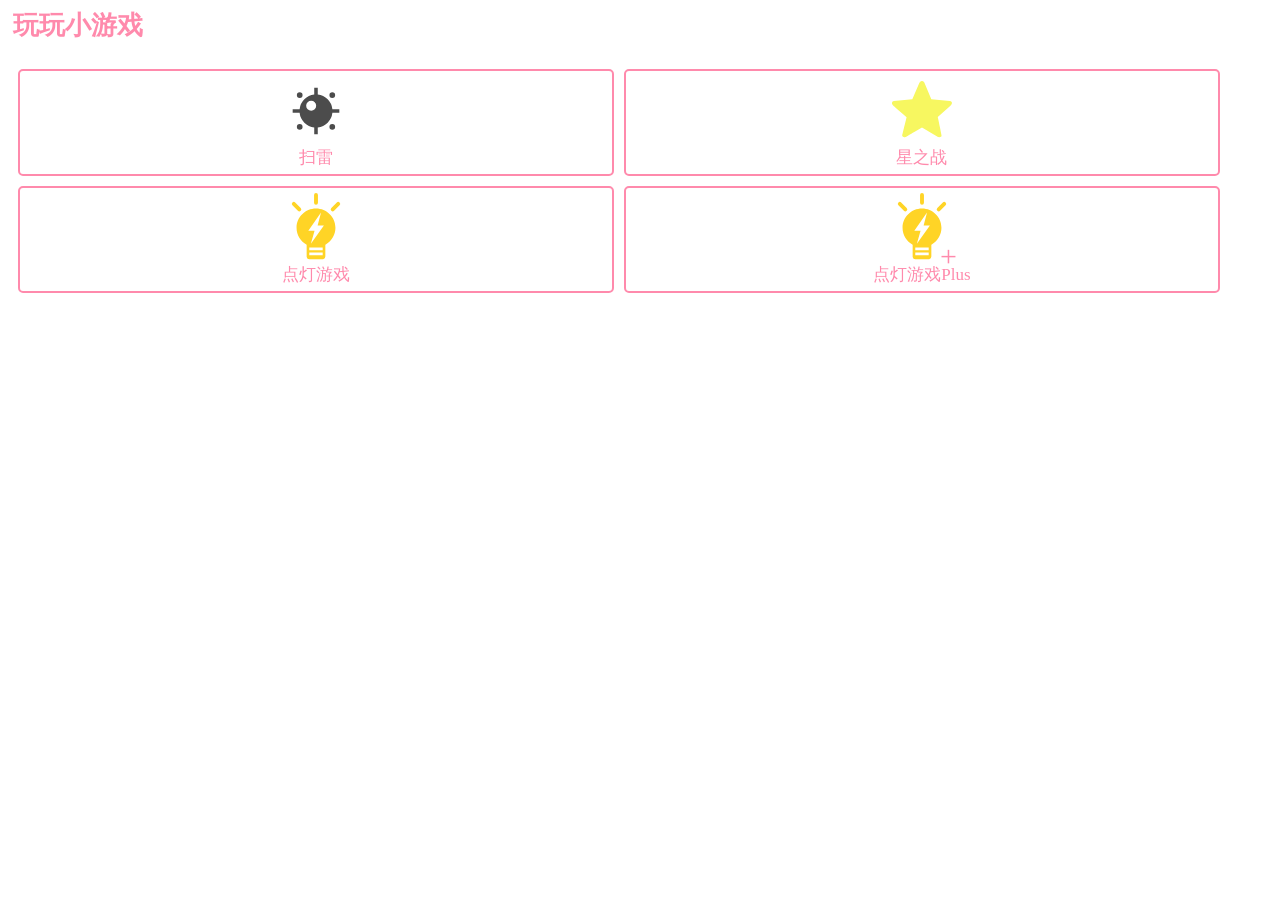
==== index.html @ 8bf84ed1 "feat: 添加主页" ====
<html>

<head>
  <title>玩玩小游戏</title>
  <meta name="viewport" content="width=device-width, initial-scale=1" />
  <link rel="stylesheet" href="index.css">
</head>

<body>
  <div class="container">
    <h2 class="title">玩玩小游戏</h2>
    <div class="games">
      <a class="game" href="mine/">
        <div class="image">
          <svg t="1746758072871" class="icon" viewBox="0 0 1024 1024" version="1.1" xmlns="http://www.w3.org/2000/svg" p-id="1673" width="200" height="200"><path d="M315.584 277.802667a41.813333 41.813333 0 1 1-83.605333 0.021333 41.813333 41.813333 0 0 1 83.605333-0.021333z m476.458667 0a41.813333 41.813333 0 1 1-83.584 0.021333 41.813333 41.813333 0 0 1 83.584-0.021333zM231.957333 746.197333a41.813333 41.813333 0 1 1 83.605334-0.042666 41.813333 41.813333 0 0 1-83.605334 0.042666z m476.48 0a41.813333 41.813333 0 1 1 83.584-0.042666 41.813333 41.813333 0 0 1-83.584 0.042666zM441.258667 361.962667a73.088 73.088 0 1 0 0 146.176 73.088 73.088 0 0 0 0-146.176z m310.528 124.202666H853.333333v51.690667h-101.546666a241.237333 241.237333 0 0 1-213.952 213.909333v101.546667h-51.669334v-101.546667a241.237333 241.237333 0 0 1-213.930666-213.909333H170.666667v-51.690667h101.568A241.237333 241.237333 0 0 1 486.165333 272.213333V170.666667h51.669334v101.546666A241.216 241.216 0 0 1 751.786667 486.186667z" fill="#4C4C4C" p-id="1674"></path></svg>
        </div>
        <span class="text">扫雷</span>
      </a>
      
      <a class="game" href="star/">
        <div class="image">
          <svg fill="#f7f760" style="width: 60px; height: 60px" t="1746758468644" class="icon" viewBox="0 0 1024 1024" version="1.1" xmlns="http://www.w3.org/2000/svg" p-id="2664" width="200" height="200">
            <path d="M781.186088 616.031873q17.338645 80.573705 30.59761 145.848606 6.119522 27.537849 11.219124 55.075697t9.689243 49.976096 7.649402 38.247012 4.079681 19.888446q3.059761 20.398406-9.179283 27.027888t-27.537849 6.629482q-5.099602 0-14.788845-3.569721t-14.788845-5.609562l-266.199203-155.027888q-72.414343 42.836653-131.569721 76.494024-25.498008 14.278884-50.486056 28.557769t-45.386454 26.517928-35.187251 20.398406-19.888446 10.199203q-10.199203 5.099602-20.908367 3.569721t-19.378486-7.649402-12.749004-14.788845-2.039841-17.848606q1.01992-4.079681 5.099602-19.888446t9.179283-37.737052 11.729084-48.446215 13.768924-54.055777q15.298805-63.23506 34.677291-142.788845-60.175299-52.015936-108.111554-92.812749-20.398406-17.338645-40.286853-34.167331t-35.697211-30.59761-26.007968-22.438247-11.219124-9.689243q-12.239044-11.219124-20.908367-24.988048t-6.629482-28.047809 11.219124-22.438247 20.398406-10.199203l315.155378-28.557769 117.290837-273.338645q6.119522-16.318725 17.338645-28.047809t30.59761-11.729084q10.199203 0 17.848606 4.589641t12.749004 10.709163 8.669323 12.239044 5.609562 10.199203l114.231076 273.338645 315.155378 29.577689q20.398406 5.099602 28.557769 12.239044t8.159363 22.438247q0 14.278884-8.669323 24.988048t-21.928287 26.007968z" p-id="2665"></path></svg>
        </div>
        <span class="text">星之战</span>
      </a>
      
      <a class="game" href="lighton/">
        <div class="image">
          <svg t="1746759075550" class="icon" viewBox="0 0 1024 1024" version="1.1" xmlns="http://www.w3.org/2000/svg" p-id="4546" width="200" height="200">
            <path d="M512 227.555556c157.013333 0 284.330667 126.008889 284.444444 281.372444 0 101.831111-54.613333 190.976-136.362666 240.355556l-11.377778 6.485333v174.819555a38.456889 38.456889 0 0 1-32.881778 37.774223l-5.688889 0.398222h-196.266666a38.627556 38.627556 0 0 1-38.172445-32.540445l-0.455111-5.688888v-174.762667C287.288889 707.868444 227.555556 615.367111 227.555556 508.928 227.555556 353.564444 354.872889 227.555556 512 227.555556z m98.076444 642.104888H413.752889l0.113778 39.936 196.209777-0.113777v-39.822223z m0-72.817777H413.752889l0.113778 39.879111 196.209777-0.113778v-39.822222zM585.386667 286.378667L399.928889 551.594667l91.079111 0.398222-54.101333 189.496889 190.577777-266.581334-91.761777 1.365334 49.720889-189.895111z" fill="#FFD426" p-id="4547"></path><path d="M187.31615 118.663411m-20.113259 20.113259l0 0q-20.11326 20.11326 0 40.226519l80.453038 80.453038q20.11326 20.11326 40.226519 0l0 0q20.11326-20.11326 0-40.226519l-80.453038-80.453038q-20.11326-20.11326-40.226519 0Z" fill="#FFD426" p-id="4548"></path><path d="M483.555556 0m28.444444 0l0 0q28.444444 0 28.444444 28.444444l0 113.777778q0 28.444444-28.444444 28.444445l0 0q-28.444444 0-28.444444-28.444445l0-113.777778q0-28.444444 28.444444-28.444444Z" fill="#FFD426" p-id="4549"></path><path d="M836.670964 118.658073m20.113259 20.113259l0 0q20.11326 20.11326 0 40.22652l-80.453038 80.453038q-20.11326 20.11326-40.226519 0l0 0q-20.11326-20.11326 0-40.226519l80.453038-80.453039q20.11326-20.11326 40.226519 0Z" fill="#FFD426" p-id="4550"></path></svg>
        </div>
        <span class="text">点灯游戏</span>
      </a>
      
      <a class="game" href="lighton+/">
        <div class="image">
          <svg t="1746759075550" class="icon" viewBox="0 0 1024 1024" version="1.1" xmlns="http://www.w3.org/2000/svg" p-id="4546" width="200" height="200">
            <path d="M512 227.555556c157.013333 0 284.330667 126.008889 284.444444 281.372444 0 101.831111-54.613333 190.976-136.362666 240.355556l-11.377778 6.485333v174.819555a38.456889 38.456889 0 0 1-32.881778 37.774223l-5.688889 0.398222h-196.266666a38.627556 38.627556 0 0 1-38.172445-32.540445l-0.455111-5.688888v-174.762667C287.288889 707.868444 227.555556 615.367111 227.555556 508.928 227.555556 353.564444 354.872889 227.555556 512 227.555556z m98.076444 642.104888H413.752889l0.113778 39.936 196.209777-0.113777v-39.822223z m0-72.817777H413.752889l0.113778 39.879111 196.209777-0.113778v-39.822222zM585.386667 286.378667L399.928889 551.594667l91.079111 0.398222-54.101333 189.496889 190.577777-266.581334-91.761777 1.365334 49.720889-189.895111z" fill="#FFD426" p-id="4547"></path><path d="M187.31615 118.663411m-20.113259 20.113259l0 0q-20.11326 20.11326 0 40.226519l80.453038 80.453038q20.11326 20.11326 40.226519 0l0 0q20.11326-20.11326 0-40.226519l-80.453038-80.453038q-20.11326-20.11326-40.226519 0Z" fill="#FFD426" p-id="4548"></path><path d="M483.555556 0m28.444444 0l0 0q28.444444 0 28.444444 28.444444l0 113.777778q0 28.444444-28.444444 28.444445l0 0q-28.444444 0-28.444444-28.444445l0-113.777778q0-28.444444 28.444444-28.444444Z" fill="#FFD426" p-id="4549"></path><path d="M836.670964 118.658073m20.113259 20.113259l0 0q20.11326 20.11326 0 40.22652l-80.453038 80.453038q-20.11326 20.11326-40.226519 0l0 0q-20.11326-20.11326 0-40.226519l80.453038-80.453039q20.11326-20.11326 40.226519 0Z" fill="#FFD426" p-id="4550"></path></svg>
          <div style="position: absolute; right: 0; bottom: -10px; font-size: 30px;">+</div>
        </div>
        <span class="text">点灯游戏Plus</span>
      </a>
    </div>
  </div>
</body>

</html>
---- index.css ----
.*,
html,
body {
  padding: 0;
  margin: 0;
}
a {
  color: inherit;
  text-decoration: none;
}
a:virsted {
  text-decoration: none;
}
a:hover {
  text-decoration: none;
}
a:active {
  text-decoration: none;
}

.container {
  width: calc(100% - 10px);
  color: #ff8aac;
  font-size: 17px;
  padding: 0 5px;
}

.games {
  display: flex;
  flex-wrap: wrap;
}
.game {
  width: calc(48% - 20px);
  margin: 5px;
  padding: 5px;
  border: 2px solid #ff8aac;
  border-radius: 5px;
  display: flex;
  flex-direction: column;
  align-items: center;
  color: #ff8aac;
}
.game:hover {
  background: #eee;
}

.game .image {
  position: relative;
  width: 70px;
  height: 70px;
  display: flex;
  align-items: center;
  justify-content: center;
  user-select: none !important;
}
.game .image svg, 
.game .image img {
  width: 100%;
  height: 100%;
}
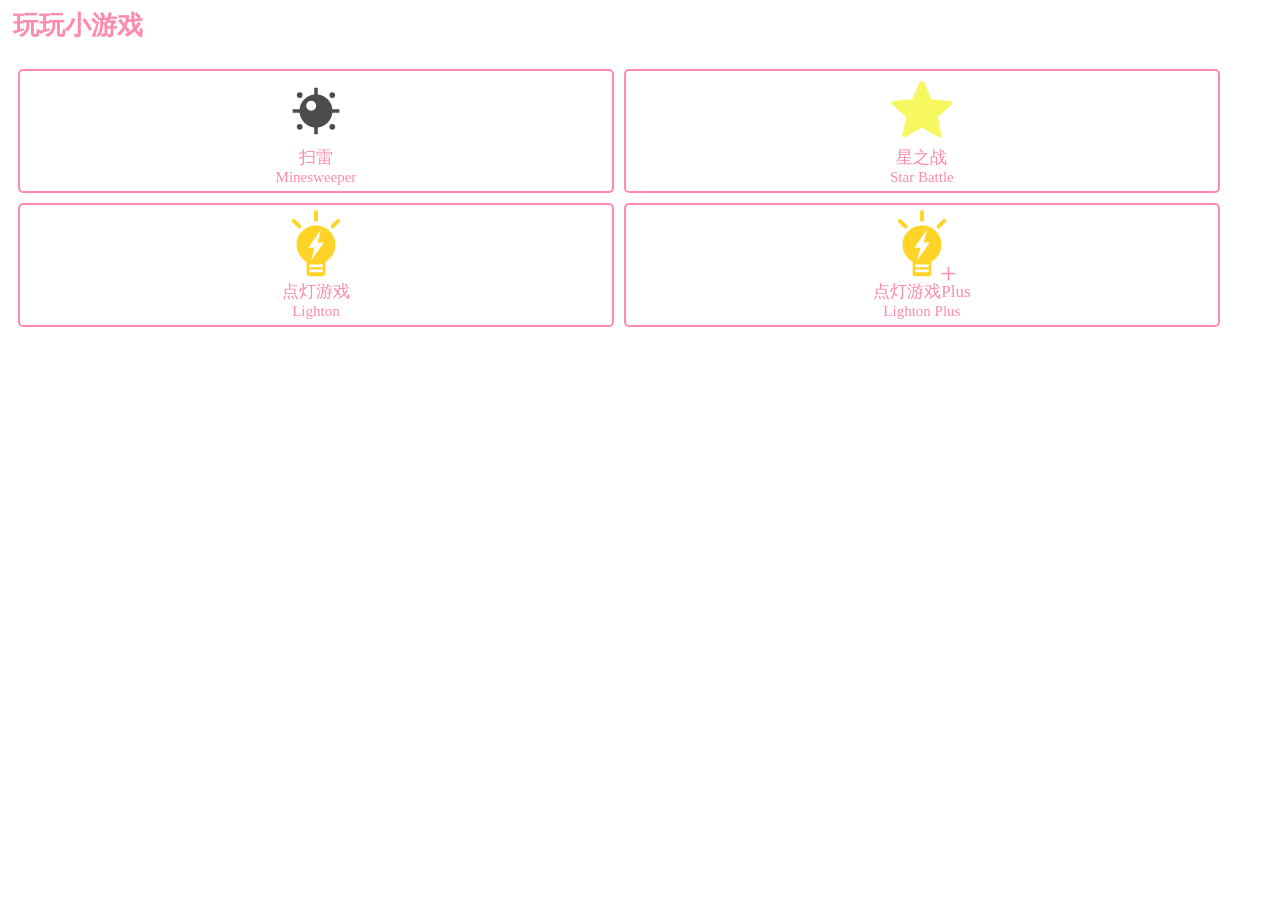
==== commit 235ebc3f: "feat: 新游戏-点灯游戏Plus; 首页游戏加上英文" ====
--- a/index.html
+++ b/index.html
@@ -1,9 +1,14 @@
 <html>
 
 <head>
+  <meta charset="utf-8">
+  <meta name="viewport" content="width=device-width, initial-scale=1" />
+  <meta property="og:title" content="玩玩小游戏">
+  <meta property="og:description" content="HBcao233 制作的各种 js 小游戏">
+  
   <title>玩玩小游戏</title>
-  <meta name="viewport" content="width=device-width, initial-scale=1" />
-  <link rel="stylesheet" href="index.css">
+  
+  <link rel="stylesheet" href="index.css?v=1">
 </head>
 
 <body>
@@ -15,6 +20,7 @@
           <svg t="1746758072871" class="icon" viewBox="0 0 1024 1024" version="1.1" xmlns="http://www.w3.org/2000/svg" p-id="1673" width="200" height="200"><path d="M315.584 277.802667a41.813333 41.813333 0 1 1-83.605333 0.021333 41.813333 41.813333 0 0 1 83.605333-0.021333z m476.458667 0a41.813333 41.813333 0 1 1-83.584 0.021333 41.813333 41.813333 0 0 1 83.584-0.021333zM231.957333 746.197333a41.813333 41.813333 0 1 1 83.605334-0.042666 41.813333 41.813333 0 0 1-83.605334 0.042666z m476.48 0a41.813333 41.813333 0 1 1 83.584-0.042666 41.813333 41.813333 0 0 1-83.584 0.042666zM441.258667 361.962667a73.088 73.088 0 1 0 0 146.176 73.088 73.088 0 0 0 0-146.176z m310.528 124.202666H853.333333v51.690667h-101.546666a241.237333 241.237333 0 0 1-213.952 213.909333v101.546667h-51.669334v-101.546667a241.237333 241.237333 0 0 1-213.930666-213.909333H170.666667v-51.690667h101.568A241.237333 241.237333 0 0 1 486.165333 272.213333V170.666667h51.669334v101.546666A241.216 241.216 0 0 1 751.786667 486.186667z" fill="#4C4C4C" p-id="1674"></path></svg>
         </div>
         <span class="text">扫雷</span>
+        <span class="text">Minesweeper</span>
       </a>
       
       <a class="game" href="star/">
@@ -23,6 +29,7 @@
             <path d="M781.186088 616.031873q17.338645 80.573705 30.59761 145.848606 6.119522 27.537849 11.219124 55.075697t9.689243 49.976096 7.649402 38.247012 4.079681 19.888446q3.059761 20.398406-9.179283 27.027888t-27.537849 6.629482q-5.099602 0-14.788845-3.569721t-14.788845-5.609562l-266.199203-155.027888q-72.414343 42.836653-131.569721 76.494024-25.498008 14.278884-50.486056 28.557769t-45.386454 26.517928-35.187251 20.398406-19.888446 10.199203q-10.199203 5.099602-20.908367 3.569721t-19.378486-7.649402-12.749004-14.788845-2.039841-17.848606q1.01992-4.079681 5.099602-19.888446t9.179283-37.737052 11.729084-48.446215 13.768924-54.055777q15.298805-63.23506 34.677291-142.788845-60.175299-52.015936-108.111554-92.812749-20.398406-17.338645-40.286853-34.167331t-35.697211-30.59761-26.007968-22.438247-11.219124-9.689243q-12.239044-11.219124-20.908367-24.988048t-6.629482-28.047809 11.219124-22.438247 20.398406-10.199203l315.155378-28.557769 117.290837-273.338645q6.119522-16.318725 17.338645-28.047809t30.59761-11.729084q10.199203 0 17.848606 4.589641t12.749004 10.709163 8.669323 12.239044 5.609562 10.199203l114.231076 273.338645 315.155378 29.577689q20.398406 5.099602 28.557769 12.239044t8.159363 22.438247q0 14.278884-8.669323 24.988048t-21.928287 26.007968z" p-id="2665"></path></svg>
         </div>
         <span class="text">星之战</span>
+        <span class="text">Star Battle</span>
       </a>
       
       <a class="game" href="lighton/">
@@ -31,15 +38,17 @@
             <path d="M512 227.555556c157.013333 0 284.330667 126.008889 284.444444 281.372444 0 101.831111-54.613333 190.976-136.362666 240.355556l-11.377778 6.485333v174.819555a38.456889 38.456889 0 0 1-32.881778 37.774223l-5.688889 0.398222h-196.266666a38.627556 38.627556 0 0 1-38.172445-32.540445l-0.455111-5.688888v-174.762667C287.288889 707.868444 227.555556 615.367111 227.555556 508.928 227.555556 353.564444 354.872889 227.555556 512 227.555556z m98.076444 642.104888H413.752889l0.113778 39.936 196.209777-0.113777v-39.822223z m0-72.817777H413.752889l0.113778 39.879111 196.209777-0.113778v-39.822222zM585.386667 286.378667L399.928889 551.594667l91.079111 0.398222-54.101333 189.496889 190.577777-266.581334-91.761777 1.365334 49.720889-189.895111z" fill="#FFD426" p-id="4547"></path><path d="M187.31615 118.663411m-20.113259 20.113259l0 0q-20.11326 20.11326 0 40.226519l80.453038 80.453038q20.11326 20.11326 40.226519 0l0 0q20.11326-20.11326 0-40.226519l-80.453038-80.453038q-20.11326-20.11326-40.226519 0Z" fill="#FFD426" p-id="4548"></path><path d="M483.555556 0m28.444444 0l0 0q28.444444 0 28.444444 28.444444l0 113.777778q0 28.444444-28.444444 28.444445l0 0q-28.444444 0-28.444444-28.444445l0-113.777778q0-28.444444 28.444444-28.444444Z" fill="#FFD426" p-id="4549"></path><path d="M836.670964 118.658073m20.113259 20.113259l0 0q20.11326 20.11326 0 40.22652l-80.453038 80.453038q-20.11326 20.11326-40.226519 0l0 0q-20.11326-20.11326 0-40.226519l80.453038-80.453039q20.11326-20.11326 40.226519 0Z" fill="#FFD426" p-id="4550"></path></svg>
         </div>
         <span class="text">点灯游戏</span>
+        <span class="text">Lighton</span>
       </a>
       
-      <a class="game" href="lighton+/">
+      <a class="game" href="lighton_plus/">
         <div class="image">
           <svg t="1746759075550" class="icon" viewBox="0 0 1024 1024" version="1.1" xmlns="http://www.w3.org/2000/svg" p-id="4546" width="200" height="200">
             <path d="M512 227.555556c157.013333 0 284.330667 126.008889 284.444444 281.372444 0 101.831111-54.613333 190.976-136.362666 240.355556l-11.377778 6.485333v174.819555a38.456889 38.456889 0 0 1-32.881778 37.774223l-5.688889 0.398222h-196.266666a38.627556 38.627556 0 0 1-38.172445-32.540445l-0.455111-5.688888v-174.762667C287.288889 707.868444 227.555556 615.367111 227.555556 508.928 227.555556 353.564444 354.872889 227.555556 512 227.555556z m98.076444 642.104888H413.752889l0.113778 39.936 196.209777-0.113777v-39.822223z m0-72.817777H413.752889l0.113778 39.879111 196.209777-0.113778v-39.822222zM585.386667 286.378667L399.928889 551.594667l91.079111 0.398222-54.101333 189.496889 190.577777-266.581334-91.761777 1.365334 49.720889-189.895111z" fill="#FFD426" p-id="4547"></path><path d="M187.31615 118.663411m-20.113259 20.113259l0 0q-20.11326 20.11326 0 40.226519l80.453038 80.453038q20.11326 20.11326 40.226519 0l0 0q20.11326-20.11326 0-40.226519l-80.453038-80.453038q-20.11326-20.11326-40.226519 0Z" fill="#FFD426" p-id="4548"></path><path d="M483.555556 0m28.444444 0l0 0q28.444444 0 28.444444 28.444444l0 113.777778q0 28.444444-28.444444 28.444445l0 0q-28.444444 0-28.444444-28.444445l0-113.777778q0-28.444444 28.444444-28.444444Z" fill="#FFD426" p-id="4549"></path><path d="M836.670964 118.658073m20.113259 20.113259l0 0q20.11326 20.11326 0 40.22652l-80.453038 80.453038q-20.11326 20.11326-40.226519 0l0 0q-20.11326-20.11326 0-40.226519l80.453038-80.453039q20.11326-20.11326 40.226519 0Z" fill="#FFD426" p-id="4550"></path></svg>
           <div style="position: absolute; right: 0; bottom: -10px; font-size: 30px;">+</div>
         </div>
         <span class="text">点灯游戏Plus</span>
+        <span class="text">Lighton Plus</span>
       </a>
     </div>
   </div>
--- a/index.css
+++ b/index.css
@@ -57,4 +57,11 @@
 .game .image img {
   width: 100%;
   height: 100%;
+}
+
+.game .text {
+  font-size: 17px;
+}
+.game .text:nth-of-type(2) {
+  font-size: 15px;
 }
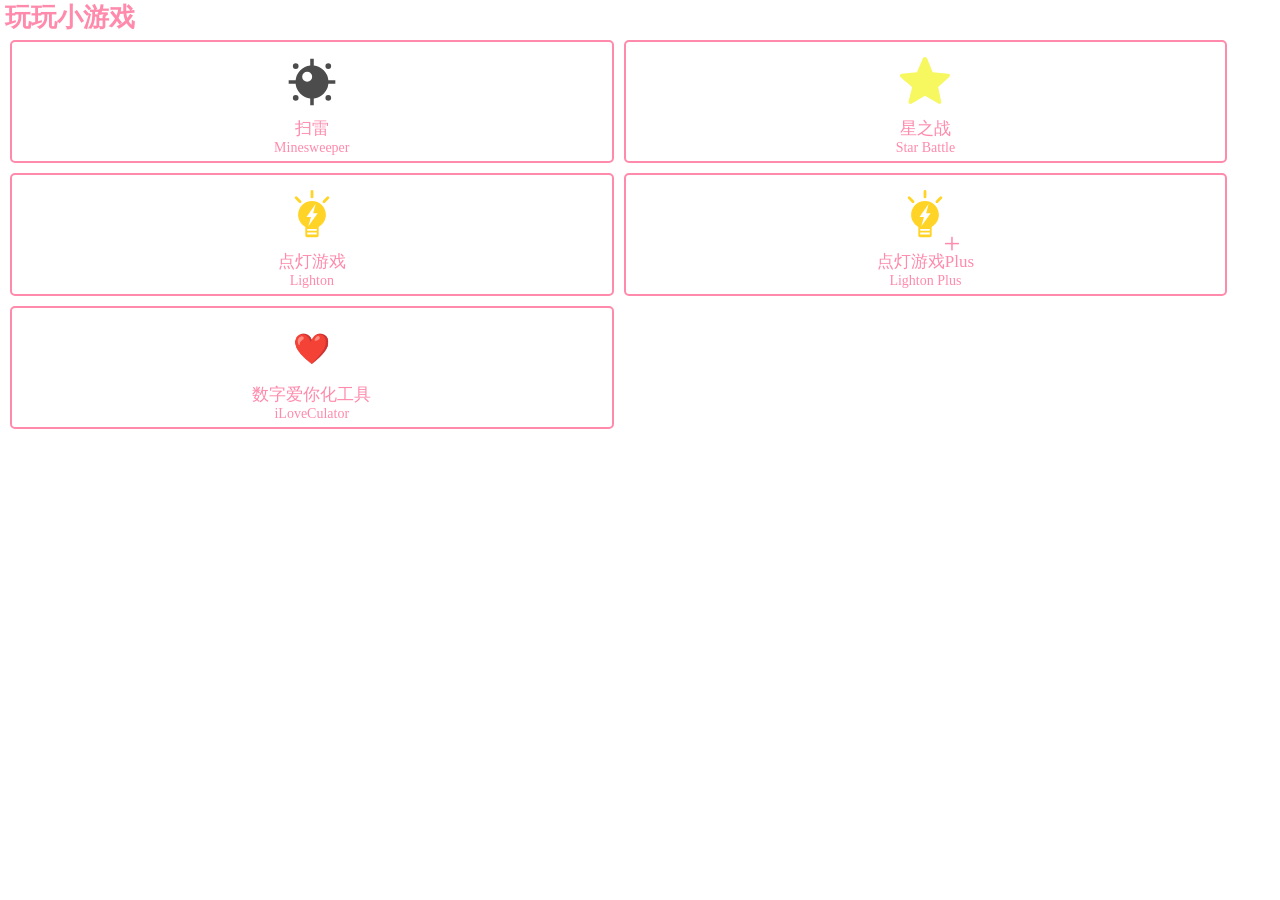
==== commit 35d5b93d: "feat: 数字爱你化工具" ====
--- a/index.html
+++ b/index.html
@@ -3,6 +3,8 @@
 <head>
   <meta charset="utf-8">
   <meta name="viewport" content="width=device-width, initial-scale=1" />
+  <meta name="title" content="玩玩小游戏">
+  <meta name="description" content="HBcao233 制作的各种 js 小游戏">
   <meta property="og:title" content="玩玩小游戏">
   <meta property="og:description" content="HBcao233 制作的各种 js 小游戏">
   
@@ -17,7 +19,7 @@
     <div class="games">
       <a class="game" href="mine/">
         <div class="image">
-          <svg t="1746758072871" class="icon" viewBox="0 0 1024 1024" version="1.1" xmlns="http://www.w3.org/2000/svg" p-id="1673" width="200" height="200"><path d="M315.584 277.802667a41.813333 41.813333 0 1 1-83.605333 0.021333 41.813333 41.813333 0 0 1 83.605333-0.021333z m476.458667 0a41.813333 41.813333 0 1 1-83.584 0.021333 41.813333 41.813333 0 0 1 83.584-0.021333zM231.957333 746.197333a41.813333 41.813333 0 1 1 83.605334-0.042666 41.813333 41.813333 0 0 1-83.605334 0.042666z m476.48 0a41.813333 41.813333 0 1 1 83.584-0.042666 41.813333 41.813333 0 0 1-83.584 0.042666zM441.258667 361.962667a73.088 73.088 0 1 0 0 146.176 73.088 73.088 0 0 0 0-146.176z m310.528 124.202666H853.333333v51.690667h-101.546666a241.237333 241.237333 0 0 1-213.952 213.909333v101.546667h-51.669334v-101.546667a241.237333 241.237333 0 0 1-213.930666-213.909333H170.666667v-51.690667h101.568A241.237333 241.237333 0 0 1 486.165333 272.213333V170.666667h51.669334v101.546666A241.216 241.216 0 0 1 751.786667 486.186667z" fill="#4C4C4C" p-id="1674"></path></svg>
+          <img src="static/svg/mine.svg" style="width: 100%" />
         </div>
         <span class="text">扫雷</span>
         <span class="text">Minesweeper</span>
@@ -25,8 +27,7 @@
       
       <a class="game" href="star/">
         <div class="image">
-          <svg fill="#f7f760" style="width: 60px; height: 60px" t="1746758468644" class="icon" viewBox="0 0 1024 1024" version="1.1" xmlns="http://www.w3.org/2000/svg" p-id="2664" width="200" height="200">
-            <path d="M781.186088 616.031873q17.338645 80.573705 30.59761 145.848606 6.119522 27.537849 11.219124 55.075697t9.689243 49.976096 7.649402 38.247012 4.079681 19.888446q3.059761 20.398406-9.179283 27.027888t-27.537849 6.629482q-5.099602 0-14.788845-3.569721t-14.788845-5.609562l-266.199203-155.027888q-72.414343 42.836653-131.569721 76.494024-25.498008 14.278884-50.486056 28.557769t-45.386454 26.517928-35.187251 20.398406-19.888446 10.199203q-10.199203 5.099602-20.908367 3.569721t-19.378486-7.649402-12.749004-14.788845-2.039841-17.848606q1.01992-4.079681 5.099602-19.888446t9.179283-37.737052 11.729084-48.446215 13.768924-54.055777q15.298805-63.23506 34.677291-142.788845-60.175299-52.015936-108.111554-92.812749-20.398406-17.338645-40.286853-34.167331t-35.697211-30.59761-26.007968-22.438247-11.219124-9.689243q-12.239044-11.219124-20.908367-24.988048t-6.629482-28.047809 11.219124-22.438247 20.398406-10.199203l315.155378-28.557769 117.290837-273.338645q6.119522-16.318725 17.338645-28.047809t30.59761-11.729084q10.199203 0 17.848606 4.589641t12.749004 10.709163 8.669323 12.239044 5.609562 10.199203l114.231076 273.338645 315.155378 29.577689q20.398406 5.099602 28.557769 12.239044t8.159363 22.438247q0 14.278884-8.669323 24.988048t-21.928287 26.007968z" p-id="2665"></path></svg>
+          <img src="static/svg/star.svg" />
         </div>
         <span class="text">星之战</span>
         <span class="text">Star Battle</span>
@@ -34,8 +35,7 @@
       
       <a class="game" href="lighton/">
         <div class="image">
-          <svg t="1746759075550" class="icon" viewBox="0 0 1024 1024" version="1.1" xmlns="http://www.w3.org/2000/svg" p-id="4546" width="200" height="200">
-            <path d="M512 227.555556c157.013333 0 284.330667 126.008889 284.444444 281.372444 0 101.831111-54.613333 190.976-136.362666 240.355556l-11.377778 6.485333v174.819555a38.456889 38.456889 0 0 1-32.881778 37.774223l-5.688889 0.398222h-196.266666a38.627556 38.627556 0 0 1-38.172445-32.540445l-0.455111-5.688888v-174.762667C287.288889 707.868444 227.555556 615.367111 227.555556 508.928 227.555556 353.564444 354.872889 227.555556 512 227.555556z m98.076444 642.104888H413.752889l0.113778 39.936 196.209777-0.113777v-39.822223z m0-72.817777H413.752889l0.113778 39.879111 196.209777-0.113778v-39.822222zM585.386667 286.378667L399.928889 551.594667l91.079111 0.398222-54.101333 189.496889 190.577777-266.581334-91.761777 1.365334 49.720889-189.895111z" fill="#FFD426" p-id="4547"></path><path d="M187.31615 118.663411m-20.113259 20.113259l0 0q-20.11326 20.11326 0 40.226519l80.453038 80.453038q20.11326 20.11326 40.226519 0l0 0q20.11326-20.11326 0-40.226519l-80.453038-80.453038q-20.11326-20.11326-40.226519 0Z" fill="#FFD426" p-id="4548"></path><path d="M483.555556 0m28.444444 0l0 0q28.444444 0 28.444444 28.444444l0 113.777778q0 28.444444-28.444444 28.444445l0 0q-28.444444 0-28.444444-28.444445l0-113.777778q0-28.444444 28.444444-28.444444Z" fill="#FFD426" p-id="4549"></path><path d="M836.670964 118.658073m20.113259 20.113259l0 0q20.11326 20.11326 0 40.22652l-80.453038 80.453038q-20.11326 20.11326-40.226519 0l0 0q-20.11326-20.11326 0-40.226519l80.453038-80.453039q20.11326-20.11326 40.226519 0Z" fill="#FFD426" p-id="4550"></path></svg>
+          <img src="static/svg/lighton.svg" />
         </div>
         <span class="text">点灯游戏</span>
         <span class="text">Lighton</span>
@@ -43,12 +43,19 @@
       
       <a class="game" href="lighton_plus/">
         <div class="image">
-          <svg t="1746759075550" class="icon" viewBox="0 0 1024 1024" version="1.1" xmlns="http://www.w3.org/2000/svg" p-id="4546" width="200" height="200">
-            <path d="M512 227.555556c157.013333 0 284.330667 126.008889 284.444444 281.372444 0 101.831111-54.613333 190.976-136.362666 240.355556l-11.377778 6.485333v174.819555a38.456889 38.456889 0 0 1-32.881778 37.774223l-5.688889 0.398222h-196.266666a38.627556 38.627556 0 0 1-38.172445-32.540445l-0.455111-5.688888v-174.762667C287.288889 707.868444 227.555556 615.367111 227.555556 508.928 227.555556 353.564444 354.872889 227.555556 512 227.555556z m98.076444 642.104888H413.752889l0.113778 39.936 196.209777-0.113777v-39.822223z m0-72.817777H413.752889l0.113778 39.879111 196.209777-0.113778v-39.822222zM585.386667 286.378667L399.928889 551.594667l91.079111 0.398222-54.101333 189.496889 190.577777-266.581334-91.761777 1.365334 49.720889-189.895111z" fill="#FFD426" p-id="4547"></path><path d="M187.31615 118.663411m-20.113259 20.113259l0 0q-20.11326 20.11326 0 40.226519l80.453038 80.453038q20.11326 20.11326 40.226519 0l0 0q20.11326-20.11326 0-40.226519l-80.453038-80.453038q-20.11326-20.11326-40.226519 0Z" fill="#FFD426" p-id="4548"></path><path d="M483.555556 0m28.444444 0l0 0q28.444444 0 28.444444 28.444444l0 113.777778q0 28.444444-28.444444 28.444445l0 0q-28.444444 0-28.444444-28.444445l0-113.777778q0-28.444444 28.444444-28.444444Z" fill="#FFD426" p-id="4549"></path><path d="M836.670964 118.658073m20.113259 20.113259l0 0q20.11326 20.11326 0 40.22652l-80.453038 80.453038q-20.11326 20.11326-40.226519 0l0 0q-20.11326-20.11326 0-40.226519l80.453038-80.453039q20.11326-20.11326 40.226519 0Z" fill="#FFD426" p-id="4550"></path></svg>
+          <img src="static/svg/lighton.svg"/>
           <div style="position: absolute; right: 0; bottom: -10px; font-size: 30px;">+</div>
         </div>
         <span class="text">点灯游戏Plus</span>
         <span class="text">Lighton Plus</span>
+      </a>
+      
+      <a class="game" href="5201314/">
+        <div class="image">
+          <div style="font-size: 30px;">❤️</div>
+        </div>
+        <span class="text">数字爱你化工具</span>
+        <span class="text">iLoveCulator</span>
       </a>
     </div>
   </div>
--- a/index.css
+++ b/index.css
@@ -1,8 +1,9 @@
-.*,
+*,
 html,
 body {
   padding: 0;
   margin: 0;
+  color: #ff8aac;
 }
 a {
   color: inherit;
@@ -55,13 +56,13 @@
 }
 .game .image svg, 
 .game .image img {
-  width: 100%;
-  height: 100%;
+  width: 50px;
+  height: auto;
 }
 
 .game .text {
   font-size: 17px;
 }
 .game .text:nth-of-type(2) {
-  font-size: 15px;
+  font-size: 14px;
 }
